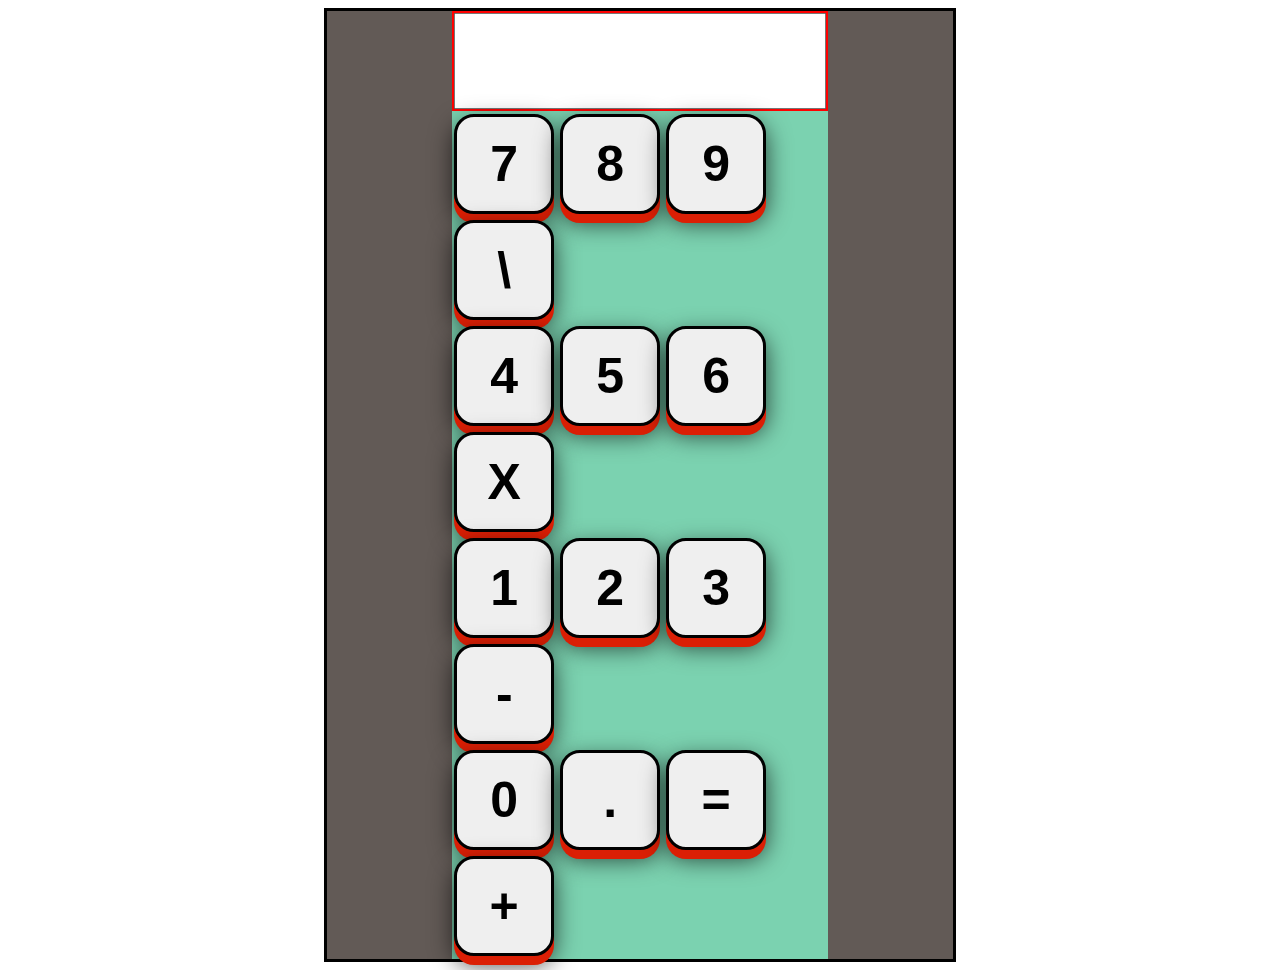
==== index.html @ 43df62ee "built a new calculator" ====
<!DOCTYPE html>
<html lang="en">
<head>
	<meta charset="UTF-8">
	<title>New Calculator</title>
	<link href="style.css" rel='stylesheet'>
</head>
<body>
	<div id='calculator'>
		<div id='inputDiv'>
			<input type="text" id='inputBox'></input>
		</div>

			<div class="rows">
				<button id='seven'> 7 </button>
				<button id ='eight'> 8 </button>
				<button id='nine'> 9 </button>
				<button id='divide'> \ </button>
			</div>

			<div class="rows">
				<button id='four'> 4 </button>
				<button id='five'> 5 </button>
				<button id='six'> 6 </button>
				<button id='multiply'> X </button>			
			</div>

			<div class="rows">
				<button id='one'> 1 </button>
				<button id='two'> 2 </button>
				<button id='three'> 3 </button>
				<button id='subtract'> - </button>
			</div>

			<div class="rows">
				<button id='zero'> 0 </button>
				<button> . </button>
				<button id='equal'> = </button>
				<button id='add'> + </button>
			</div>

	</div>
	
	<script type='text/javascript' src='calc.js'></script>
</body>
</html>
---- style.css ----
*{
	box-sizing: border-box;
	-moz-box-sizing: border-box;
	-webkit-box-sizing: border-box;
}

#calculator{
	position: relative;
	margin-left: auto;
	margin-right: auto;
	border: 3px solid black;
	width: 50%;
	vertical-align: center;
	background-color: #625a56;
}

#inputDiv {
	margin-left: auto;
	margin-right: auto;
	width: 60%;
	height: 100px;
	border: 2px solid red;
}

input {
	width: 100%;
	height: 100%;
	font-size: 50px;
	font-weight: 800;
	text-align: right;
	overflow: scroll;
}

button {
	height: 100px;
	width: 100px;
	border-radius: 20px;
	margin-bottom: 3px;
	margin-top: 3px;
	margin-left: 2px;
	font-size: 50px;
	font-weight: 800;
	outline: none;
	border: 3px solid black;
	-webkit-box-shadow: 0px 9px 0px rgba(219,31,5,1), 0px 9px 25px rgba(0,0,0,.7);
    -moz-box-shadow: 0px 9px 0px rgba(219,31,5,1), 0px 9px 25px rgba(0,0,0,.7);
    box-shadow: 0px 9px 0px rgba(219,31,5,1), 0px 9px 25px rgba(0,0,0,.7);
   	-webkit-transition: all .1s ease;
	-moz-transition: all .1s ease;
	-ms-transition: all .1s ease;
	-o-transition: all .1s ease;
	transition: all .1s ease;
}

button:hover{
	background-color: #958883;
}

button:active{
    -webkit-box-shadow: 0px 3px 0px rgba(219,31,5,1), 0px 3px 6px rgba(0,0,0,.9);
    -moz-box-shadow: 0px 3px 0px rgba(219,31,5,1), 0px 3px 6px rgba(0,0,0,.9);
    box-shadow: 0px 3px 0px rgba(219,31,5,1), 0px 3px 6px rgba(0,0,0,.9);
    position: relative;
    top: 6px;
}

.press{
    -webkit-box-shadow: 0px 3px 0px rgba(219,31,5,1), 0px 3px 6px rgba(0,0,0,.9);
    -moz-box-shadow: 0px 3px 0px rgba(219,31,5,1), 0px 3px 6px rgba(0,0,0,.9);
    box-shadow: 0px 3px 0px rgba(219,31,5,1), 0px 3px 6px rgba(0,0,0,.9);
    position: relative;
    top: 6px;
}

.rows{
	margin-left: auto;
	margin-right: auto;
	width: 60%;
	background-color: #7bd2b0;
}
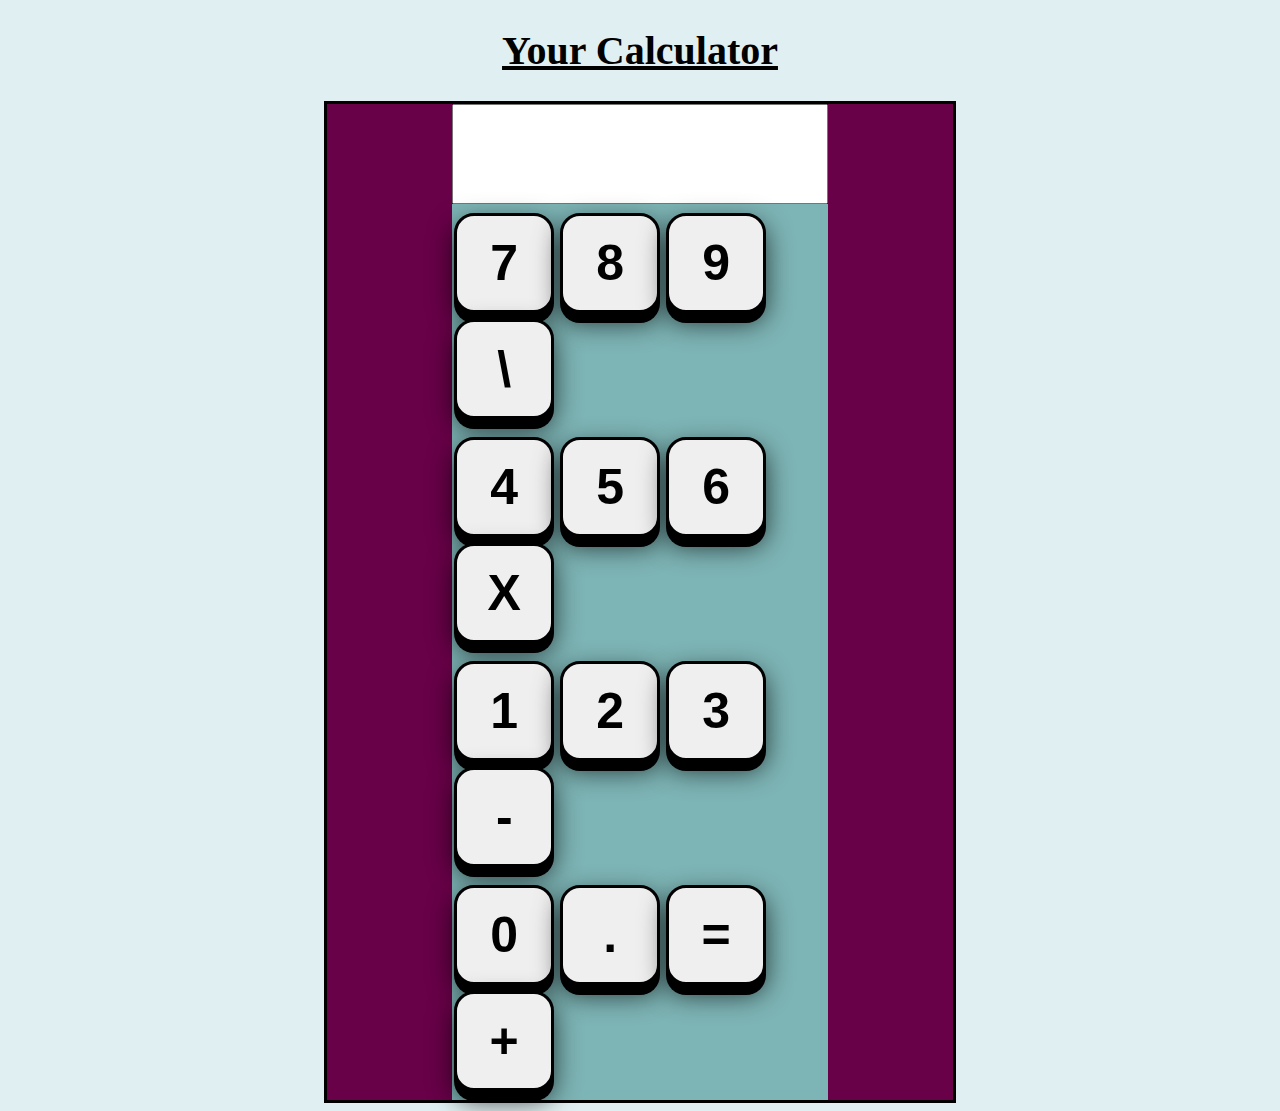
==== commit 687686d5: "made changes to input box replacement" ====
--- a/index.html
+++ b/index.html
@@ -2,10 +2,11 @@
 <html lang="en">
 <head>
 	<meta charset="UTF-8">
-	<title>New Calculator</title>
+	<title>Calculator</title>
 	<link href="style.css" rel='stylesheet'>
 </head>
 <body>
+	<h1>Your Calculator</h1>
 	<div id='calculator'>
 		<div id='inputDiv'>
 			<input type="text" id='inputBox'></input>
--- a/style.css
+++ b/style.css
@@ -2,6 +2,17 @@
 	box-sizing: border-box;
 	-moz-box-sizing: border-box;
 	-webkit-box-sizing: border-box;
+}
+
+body{
+	background-color: #E0EFF1;
+}
+
+h1{
+	text-align: center;
+	text-decoration: underline;
+	font-weight: 900;
+	font-size: 40px;
 }
 
 #calculator{
@@ -11,7 +22,8 @@
 	border: 3px solid black;
 	width: 50%;
 	vertical-align: center;
-	background-color: #625a56;
+	background-color: #680148;
+	height: 100%;
 }
 
 #inputDiv {
@@ -19,7 +31,6 @@
 	margin-right: auto;
 	width: 60%;
 	height: 100px;
-	border: 2px solid red;
 }
 
 input {
@@ -29,6 +40,7 @@
 	font-weight: 800;
 	text-align: right;
 	overflow: scroll;
+	outline: none;
 }
 
 button {
@@ -42,9 +54,9 @@
 	font-weight: 800;
 	outline: none;
 	border: 3px solid black;
-	-webkit-box-shadow: 0px 9px 0px rgba(219,31,5,1), 0px 9px 25px rgba(0,0,0,.7);
-    -moz-box-shadow: 0px 9px 0px rgba(219,31,5,1), 0px 9px 25px rgba(0,0,0,.7);
-    box-shadow: 0px 9px 0px rgba(219,31,5,1), 0px 9px 25px rgba(0,0,0,.7);
+	-webkit-box-shadow: 0px 10px 0px rgba(0, 0, 0,1), 0px 10px 26px rgba(0,0,0,.7);
+    -moz-box-shadow: 0px 10px 0px rgba(0, 0, 0,1), 0px 10px 26px rgba(0,0,0,.7);
+    box-shadow: 0px 10px 0px rgba(0, 0, 0,1), 0px 10px 26px rgba(0,0,0,.7);
    	-webkit-transition: all .1s ease;
 	-moz-transition: all .1s ease;
 	-ms-transition: all .1s ease;
@@ -57,17 +69,17 @@
 }
 
 button:active{
-    -webkit-box-shadow: 0px 3px 0px rgba(219,31,5,1), 0px 3px 6px rgba(0,0,0,.9);
-    -moz-box-shadow: 0px 3px 0px rgba(219,31,5,1), 0px 3px 6px rgba(0,0,0,.9);
-    box-shadow: 0px 3px 0px rgba(219,31,5,1), 0px 3px 6px rgba(0,0,0,.9);
+    -webkit-box-shadow: 0px 4px 0px rgba(0, 0, 0,1), 0px 4px 7px rgba(0,0,0,.9);
+    -moz-box-shadow: 0px 4px 0px rgba(0, 0, 0,1), 0px 4px 7px rgba(0,0,0,.9);
+    box-shadow: 0px 4px 0px rgba(0, 0, 0,1), 0px 4px 7px rgba(0,0,0,.9);
     position: relative;
     top: 6px;
 }
 
 .press{
-    -webkit-box-shadow: 0px 3px 0px rgba(219,31,5,1), 0px 3px 6px rgba(0,0,0,.9);
-    -moz-box-shadow: 0px 3px 0px rgba(219,31,5,1), 0px 3px 6px rgba(0,0,0,.9);
-    box-shadow: 0px 3px 0px rgba(219,31,5,1), 0px 3px 6px rgba(0,0,0,.9);
+    -webkit-box-shadow: 0px 4px 0px rgba(0, 0, 0,1), 0px 4px 7px rgba(0,0,0,.9);
+    -moz-box-shadow: 0px 4px 0px rgba(0, 0, 0,1), 0px 4px 7px rgba(0,0,0,.9);
+    box-shadow: 0px 4px 0px rgba(0, 0, 0,1), 0px 4px 7px rgba(0,0,0,.9);
     position: relative;
     top: 6px;
 }
@@ -75,8 +87,10 @@
 .rows{
 	margin-left: auto;
 	margin-right: auto;
+	padding-top: 6px;
+	padding-bottom: 6px;
 	width: 60%;
-	background-color: #7bd2b0;
+	background-color: #7DB4B5;
 }
 
 
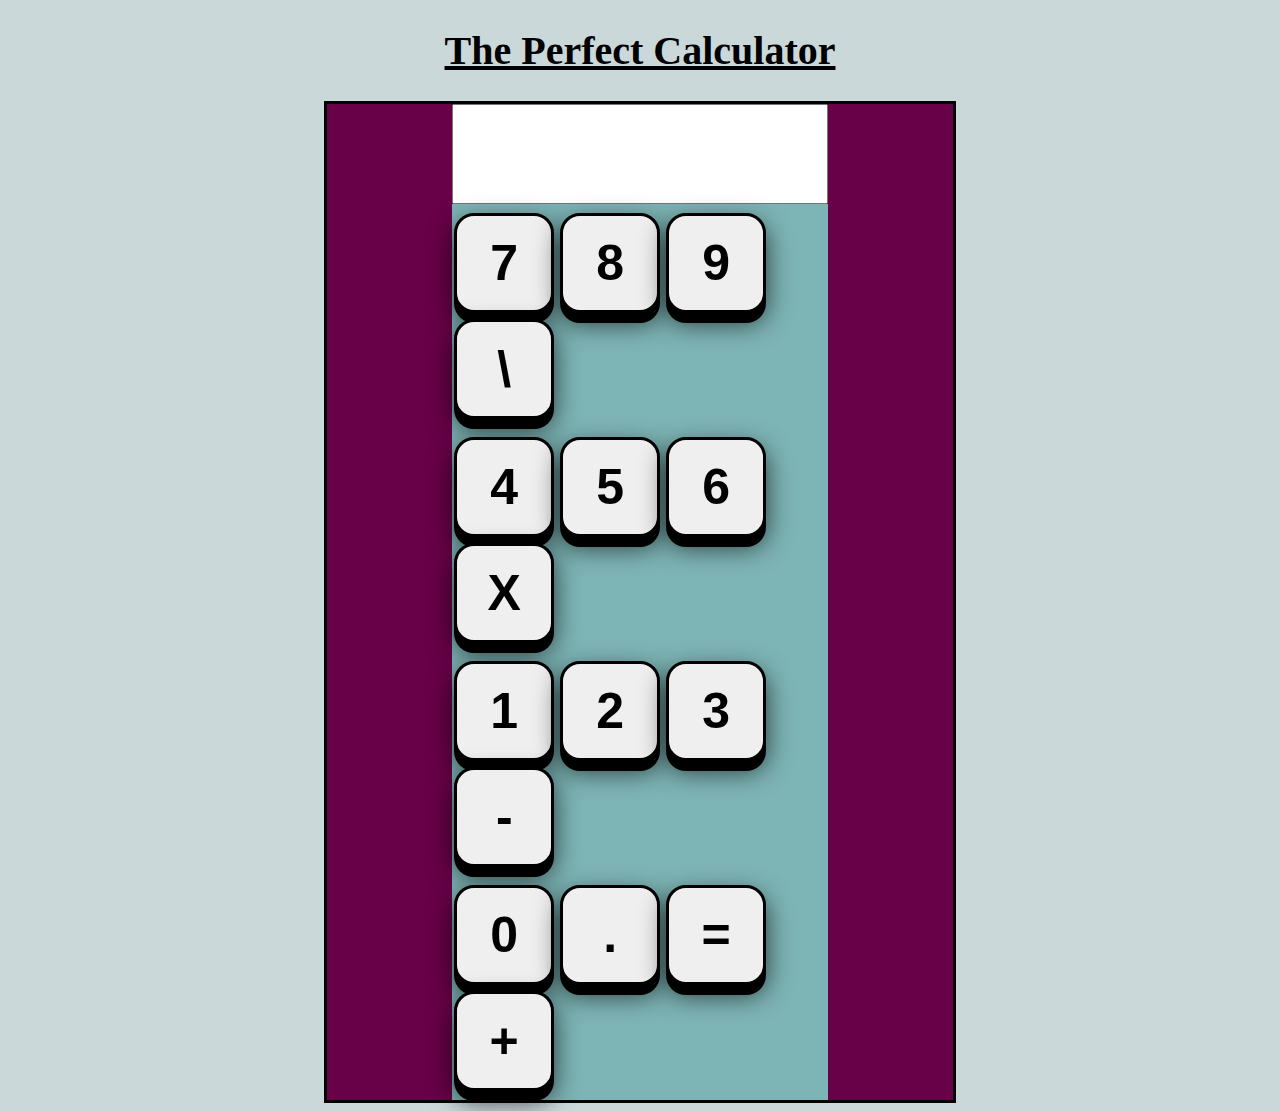
==== commit 213b48d1: "almost perfect" ====
--- a/index.html
+++ b/index.html
@@ -6,7 +6,7 @@
 	<link href="style.css" rel='stylesheet'>
 </head>
 <body>
-	<h1>Your Calculator</h1>
+	<h1>The Perfect Calculator</h1>
 	<div id='calculator'>
 		<div id='inputDiv'>
 			<input type="text" id='inputBox'></input>
@@ -35,7 +35,7 @@
 
 			<div class="rows">
 				<button id='zero'> 0 </button>
-				<button> . </button>
+				<button id='decimal'> . </button>
 				<button id='equal'> = </button>
 				<button id='add'> + </button>
 			</div>
--- a/style.css
+++ b/style.css
@@ -5,7 +5,7 @@
 }
 
 body{
-	background-color: #E0EFF1;
+	background-color: #cbd8da;
 }
 
 h1{
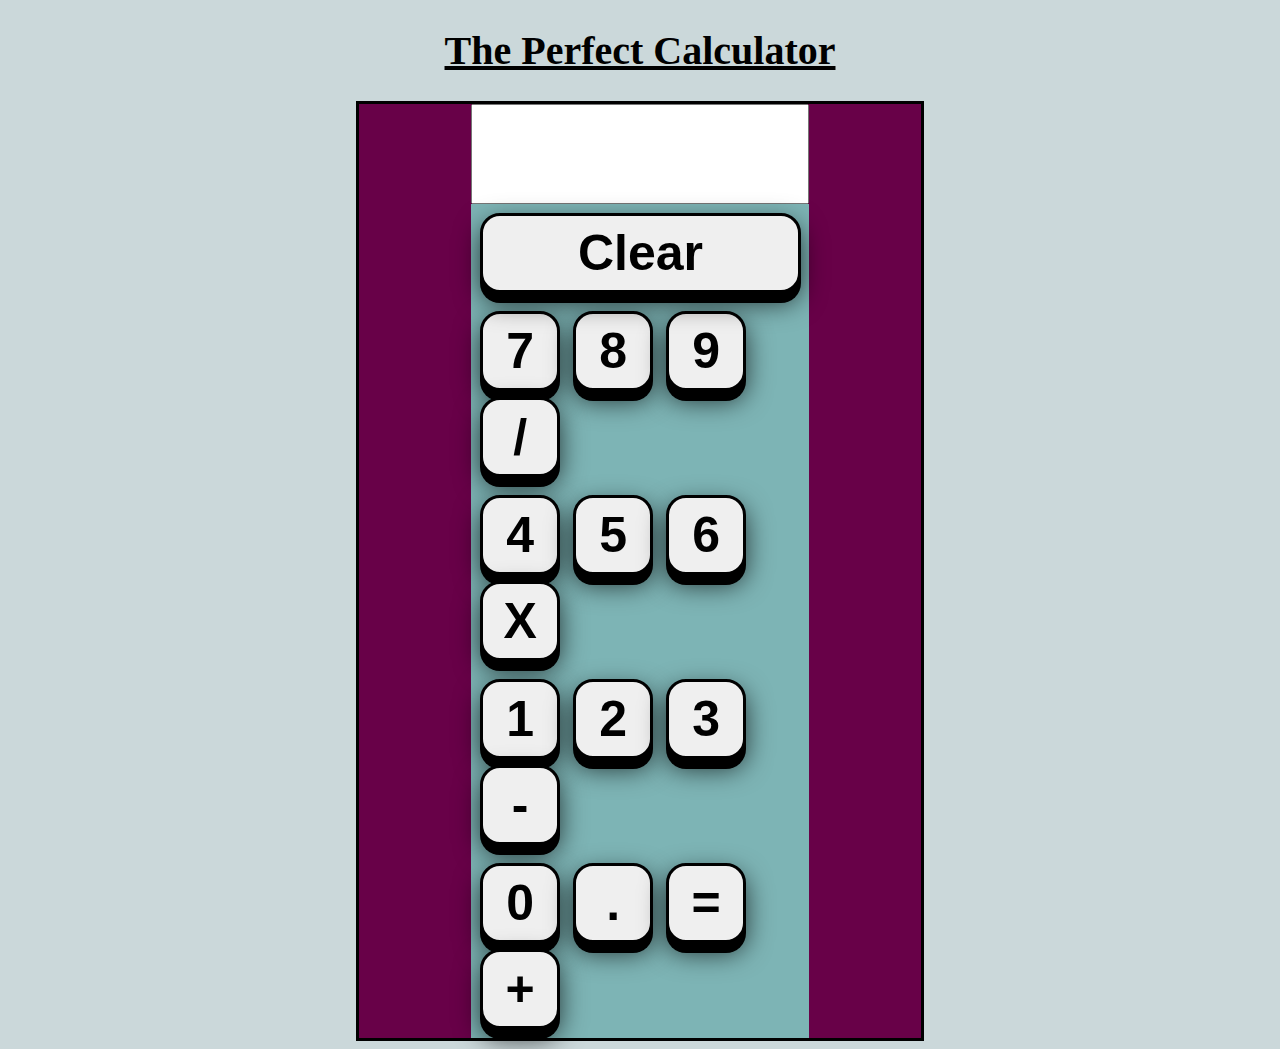
==== commit 0615c625: "added clear button and more keyboard commands, bad things happening when multiple commands at once. " ====
--- a/index.html
+++ b/index.html
@@ -11,12 +11,15 @@
 		<div id='inputDiv'>
 			<input type="text" id='inputBox'></input>
 		</div>
+			<div class='rows'>
+				<button id='clear'> Clear </button>
+			</div>
 
 			<div class="rows">
 				<button id='seven'> 7 </button>
 				<button id ='eight'> 8 </button>
 				<button id='nine'> 9 </button>
-				<button id='divide'> \ </button>
+				<button id='divide'> / </button>
 			</div>
 
 			<div class="rows">
--- a/style.css
+++ b/style.css
@@ -20,7 +20,7 @@
 	margin-left: auto;
 	margin-right: auto;
 	border: 3px solid black;
-	width: 50%;
+	width: 45%;
 	vertical-align: center;
 	background-color: #680148;
 	height: 100%;
@@ -44,12 +44,13 @@
 }
 
 button {
-	height: 100px;
-	width: 100px;
+	height: 80px;
+	width: 80px;
 	border-radius: 20px;
 	margin-bottom: 3px;
 	margin-top: 3px;
-	margin-left: 2px;
+	text-align: center;
+	margin-left: 9px;
 	font-size: 50px;
 	font-weight: 800;
 	outline: none;
@@ -93,9 +94,14 @@
 	background-color: #7DB4B5;
 }
 
+#clear{
+	width: 95%;
+	height: 80px;
+	margin-left: 9px;
+	position: relative;
+}
 
 
 
 
 
-
